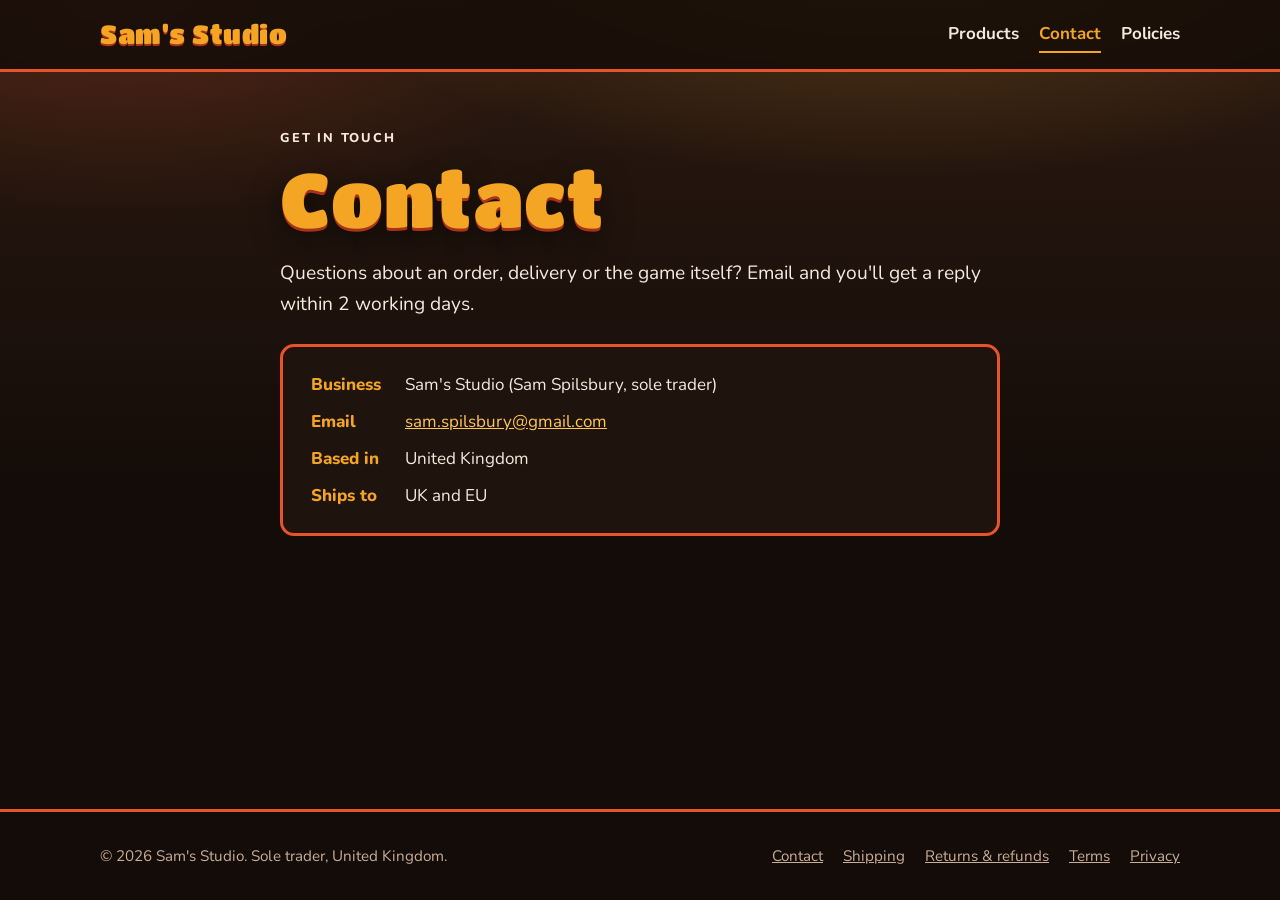
==== contact.html @ fb30d2c3 "Add Sam's Studio site with Crisis in Djibouti product page Co-Authored-By: Claude Opus 5.5 (1M conte" ====
<!doctype html>
<html lang="en-GB">
<head>
  <meta charset="utf-8">
  <meta name="viewport" content="width=device-width, initial-scale=1">
  <title>Contact | Sam's Studio</title>
  <link rel="preconnect" href="https://fonts.googleapis.com">
  <link rel="preconnect" href="https://fonts.gstatic.com" crossorigin>
  <link href="https://fonts.googleapis.com/css2?family=Nunito:wght@400;600;700;800&family=Titan+One&display=swap" rel="stylesheet">
  <link rel="stylesheet" href="css/style.css">
</head>
<body>
  <header class="site-header">
    <div class="wrap">
      <a class="brand" href="index.html">Sam's Studio</a>
      <nav class="nav" aria-label="Main">
        <a href="index.html">Products</a>
        <a href="contact.html" aria-current="page">Contact</a>
        <a href="policies.html">Policies</a>
      </nav>
    </div>
  </header>

  <main>
    <div class="wrap prose">
      <p class="eyebrow">Get in touch</p>
      <h1 class="display">Contact</h1>
      <p class="lead" style="margin-top:20px">Questions about an order, delivery or the game itself? Email and you'll get a reply within 2 working days.</p>

      <div class="info-card">
        <dl>
          <dt>Business</dt>
          <dd>Sam's Studio (Sam Spilsbury, sole trader)</dd>
          <dt>Email</dt>
          <dd><a href="mailto:sam.spilsbury@gmail.com">sam.spilsbury@gmail.com</a></dd>
          <dt>Based in</dt>
          <dd>United Kingdom</dd>
          <dt>Ships to</dt>
          <dd>UK and EU</dd>
        </dl>
      </div>
    </div>
  </main>

  <footer class="site-footer">
    <div class="wrap">
      <span>&copy; 2026 Sam's Studio. Sole trader, United Kingdom.</span>
      <nav aria-label="Footer">
        <a href="contact.html">Contact</a>
        <a href="policies.html#shipping">Shipping</a>
        <a href="policies.html#returns">Returns &amp; refunds</a>
        <a href="policies.html#terms">Terms</a>
        <a href="policies.html#privacy">Privacy</a>
      </nav>
    </div>
  </footer>
</body>
</html>
---- css/style.css ----
/* Sam's Studio — styled after Crisis in Djibouti */

:root {
  --ink: #140c08;
  --ink-2: #1f130d;
  --ink-3: #2b1a11;
  --ember: #e8542a;      /* Crisis card frame */
  --ember-deep: #a8321a;
  --amber: #f5a524;      /* Title lettering */
  --amber-light: #ffc757;
  --aid: #2f74d6;        /* Foreign Aid card frame */
  --power: #f2c230;      /* Power card frame */
  --paper: #fbe3c4;      /* Crisis card body */
  --text: #f6e9dc;
  --muted: #c9ae98;
  --radius: 14px;
  --display: "Titan One", "Arial Rounded MT Bold", "Trebuchet MS", sans-serif;
  --body: "Nunito", system-ui, -apple-system, "Segoe UI", sans-serif;
}

* { box-sizing: border-box; }

html { scroll-behavior: smooth; }

body {
  margin: 0;
  min-height: 100vh;
  display: flex;
  flex-direction: column;
  font-family: var(--body);
  font-size: 1.0625rem;
  line-height: 1.6;
  color: var(--text);
  background:
    radial-gradient(ellipse 80% 50% at 70% -10%, rgba(245, 165, 36, 0.28), transparent 60%),
    radial-gradient(ellipse 60% 40% at 10% 0%, rgba(232, 84, 42, 0.22), transparent 60%),
    linear-gradient(180deg, var(--ink-3) 0%, var(--ink) 55%);
  background-attachment: fixed;
}

img { max-width: 100%; height: auto; display: block; }

a { color: var(--amber-light); }

.wrap {
  width: 100%;
  max-width: 1120px;
  margin: 0 auto;
  padding-inline: 20px;
}

/* ---------- Header ---------- */

.site-header {
  border-bottom: 3px solid var(--ember);
  background: rgba(20, 12, 8, 0.85);
  backdrop-filter: blur(6px);
  position: sticky;
  top: 0;
  z-index: 10;
}

.site-header .wrap {
  display: flex;
  align-items: center;
  justify-content: space-between;
  gap: 16px;
  padding-block: 14px;
  flex-wrap: wrap;
}

.brand {
  font-family: var(--display);
  font-size: 1.6rem;
  color: var(--amber);
  text-decoration: none;
  letter-spacing: 0.02em;
  text-shadow: 0 2px 0 var(--ember-deep);
}

.nav { display: flex; gap: 20px; flex-wrap: wrap; }

.nav a {
  color: var(--text);
  text-decoration: none;
  font-weight: 700;
  padding-block: 4px;
  border-bottom: 2px solid transparent;
}

.nav a:hover,
.nav a[aria-current="page"] { color: var(--amber); border-color: var(--amber); }

main { flex: 1; }

/* ---------- Type ---------- */

.display {
  font-family: var(--display);
  font-weight: 400;
  color: var(--amber);
  line-height: 1.05;
  letter-spacing: 0.01em;
  text-shadow: 0 3px 0 var(--ember-deep), 0 10px 30px rgba(0, 0, 0, 0.5);
  margin: 0;
}

h1.display { font-size: clamp(2.6rem, 7vw, 4.75rem); }
h2.display { font-size: clamp(1.8rem, 4vw, 2.6rem); }

.eyebrow {
  font-weight: 800;
  text-transform: uppercase;
  letter-spacing: 0.14em;
  font-size: 0.8rem;
  color: var(--ember);
  margin: 0 0 10px;
}

.lead { font-size: 1.2rem; color: var(--text); max-width: 60ch; }

/* ---------- Products page ---------- */

.page-intro { padding-block: 64px 32px; }
.page-intro p { color: var(--muted); max-width: 55ch; }

.product-grid {
  display: grid;
  grid-template-columns: 2fr 1fr;
  gap: 28px;
  padding-bottom: 80px;
}

.product-tile {
  display: flex;
  flex-direction: column;
  text-decoration: none;
  color: inherit;
  background: var(--ink-2);
  border: 6px solid var(--ember);
  border-radius: 18px;
  overflow: hidden;
  box-shadow: 0 18px 40px rgba(0, 0, 0, 0.5);
  transition: transform 0.2s ease, box-shadow 0.2s ease, border-color 0.2s ease;
}

.product-tile:hover,
.product-tile:focus-visible {
  transform: translateY(-6px);
  border-color: var(--amber);
  box-shadow: 0 26px 50px rgba(0, 0, 0, 0.6), 0 0 0 4px rgba(245, 165, 36, 0.25);
  outline: none;
}

.product-tile img { width: 100%; }

.product-tile .tile-body {
  padding: 18px 20px 22px;
  display: flex;
  justify-content: space-between;
  align-items: center;
  gap: 12px;
}

.product-tile .tile-name {
  font-family: var(--display);
  font-size: 1.5rem;
  color: var(--amber);
  line-height: 1.1;
}

.product-tile .tile-meta { font-size: 0.9rem; color: var(--muted); }

.product-tile .tile-arrow {
  flex: none;
  width: 44px;
  height: 44px;
  border-radius: 50%;
  display: grid;
  place-items: center;
  background: var(--ember);
  color: #fff;
  font-size: 1.4rem;
  font-weight: 800;
}

.coming-soon {
  border: 3px dashed rgba(201, 174, 152, 0.3);
  border-radius: 18px;
  display: grid;
  place-items: center;
  text-align: center;
  padding: 40px 24px;
  color: var(--muted);
  min-height: 240px;
}

/* ---------- Product detail ---------- */

.hero { padding-block: 48px 64px; }

.hero-grid {
  display: grid;
  grid-template-columns: 1.15fr 1fr;
  gap: 48px;
  align-items: center;
}

.hero-media {
  border: 6px solid var(--ember);
  border-radius: 18px;
  overflow: hidden;
  box-shadow: 0 24px 60px rgba(0, 0, 0, 0.6);
}

.badges { display: flex; flex-wrap: wrap; gap: 10px; margin: 20px 0 24px; }

.badge {
  font-weight: 800;
  font-size: 0.9rem;
  padding: 6px 14px;
  border-radius: 999px;
  background: rgba(245, 165, 36, 0.12);
  border: 2px solid var(--amber);
  color: var(--amber-light);
}

.price {
  font-family: var(--display);
  font-size: 2.4rem;
  color: var(--text);
  margin: 8px 0 4px;
}

.price-note { color: var(--muted); font-size: 0.95rem; margin: 0 0 24px; }

.buy-button {
  display: inline-flex;
  align-items: center;
  justify-content: center;
  gap: 10px;
  font-family: var(--display);
  font-size: 1.5rem;
  letter-spacing: 0.03em;
  color: #2a1204;
  text-decoration: none;
  background: linear-gradient(180deg, var(--amber-light), var(--amber));
  border: 0;
  border-radius: 14px;
  padding: 18px 44px;
  box-shadow: 0 6px 0 var(--ember-deep), 0 16px 30px rgba(0, 0, 0, 0.45);
  cursor: pointer;
  transition: transform 0.12s ease, box-shadow 0.12s ease;
}

.buy-button:hover { transform: translateY(-2px); box-shadow: 0 8px 0 var(--ember-deep), 0 20px 34px rgba(0, 0, 0, 0.5); }
.buy-button:active { transform: translateY(4px); box-shadow: 0 2px 0 var(--ember-deep), 0 8px 16px rgba(0, 0, 0, 0.4); }

.secure-note { font-size: 0.85rem; color: var(--muted); margin-top: 14px; }

/* Card-style sections */

.section { padding-block: 64px; }

.section-head { margin-bottom: 32px; }

.card-row {
  display: grid;
  grid-template-columns: repeat(3, 1fr);
  gap: 24px;
}

.game-card {
  border-radius: 16px;
  padding: 26px 24px 28px;
  border: 6px solid var(--ember);
  background: linear-gradient(180deg, #ffe9cc, #f7c99a);
  color: #2a1204;
  box-shadow: 0 16px 36px rgba(0, 0, 0, 0.45);
}

.game-card.aid { border-color: var(--aid); background: linear-gradient(180deg, #e6f0ff, #bcd4f7); color: #0d1f3d; }
.game-card.power { border-color: var(--power); background: linear-gradient(180deg, #fff6d6, #f7dd8a); color: #2d2200; }

.game-card h3 {
  font-family: var(--display);
  font-weight: 400;
  font-size: 1.6rem;
  margin: 0 0 8px;
  letter-spacing: 0.02em;
}

.game-card p { margin: 0; font-weight: 600; }

.game-card.global { border-color: var(--amber); background: linear-gradient(180deg, #ffe2b8, #f5b867); color: #2a1204; }

.card-row.steps { grid-template-columns: repeat(4, 1fr); }
.steps .game-card { position: relative; padding-top: 34px; }
.steps .game-card:nth-child(odd) { transform: rotate(-1deg); }
.steps .game-card:nth-child(even) { transform: rotate(1deg) translateY(8px); }

.step-num {
  position: absolute;
  top: -18px;
  left: 18px;
  width: 42px;
  height: 42px;
  border-radius: 50%;
  display: grid;
  place-items: center;
  font-family: var(--display);
  font-size: 1.3rem;
  color: #fff;
  background: var(--ember-deep);
  border: 3px solid var(--ink);
}

.warning {
  margin-top: 48px;
  padding: 22px 26px;
  border-left: 6px solid var(--ember);
  background: rgba(232, 84, 42, 0.1);
  border-radius: 0 var(--radius) var(--radius) 0;
  max-width: 820px;
}
.warning p { margin: 0; }
.warning p + p { margin-top: 10px; }
.warning strong { color: var(--amber-light); }

.price-plus { font-family: var(--body); font-size: 1.1rem; font-weight: 700; color: var(--muted); }

.split {
  display: grid;
  grid-template-columns: 1fr 1fr;
  gap: 48px;
  align-items: center;
}

.photo {
  border-radius: 16px;
  overflow: hidden;
  border: 4px solid rgba(245, 165, 36, 0.5);
  box-shadow: 0 20px 44px rgba(0, 0, 0, 0.5);
}

.photo img { width: 100%; height: 100%; object-fit: cover; }

.gallery {
  display: grid;
  grid-template-columns: repeat(3, 1fr);
  gap: 20px;
}

.gallery .photo { aspect-ratio: 4 / 5; }
.gallery .photo:nth-child(2) { transform: translateY(24px); }

.check-list { list-style: none; padding: 0; margin: 0; display: grid; gap: 12px; }
.check-list li { padding-left: 34px; position: relative; }
.check-list li::before {
  content: "";
  position: absolute;
  left: 0;
  top: 0.35em;
  width: 20px;
  height: 20px;
  border-radius: 5px;
  background: var(--ember);
  box-shadow: inset 0 0 0 4px var(--ink);
  border: 2px solid var(--ember);
}

.cta-band {
  margin-block: 32px 80px;
  padding: 48px 32px;
  text-align: center;
  border-radius: 20px;
  border: 6px solid var(--ember);
  background:
    linear-gradient(rgba(20, 12, 8, 0.75), rgba(20, 12, 8, 0.85)),
    url("../images/cid-product.jpg") center / cover;
}

.cta-band p { color: var(--muted); margin: 12px auto 28px; max-width: 50ch; }

.placeholder {
  background: rgba(245, 165, 36, 0.18);
  border: 1px dashed var(--amber);
  border-radius: 4px;
  padding: 0 4px;
}

/* ---------- Text pages (policies, contact) ---------- */

.prose { max-width: 760px; padding-block: 56px 80px; }
.prose h2 {
  font-family: var(--display);
  font-weight: 400;
  color: var(--amber);
  font-size: 1.6rem;
  margin: 48px 0 12px;
}
.prose p, .prose li { color: var(--text); }
.prose .muted { color: var(--muted); }

.info-card {
  background: var(--ink-2);
  border: 3px solid var(--ember);
  border-radius: var(--radius);
  padding: 24px 28px;
  margin-top: 24px;
}

.info-card dl { margin: 0; display: grid; grid-template-columns: max-content 1fr; gap: 10px 24px; }
.info-card dt { font-weight: 800; color: var(--amber); }
.info-card dd { margin: 0; }

/* ---------- Footer ---------- */

.site-footer {
  border-top: 3px solid var(--ember);
  background: var(--ink);
  padding-block: 32px;
  font-size: 0.95rem;
  color: var(--muted);
}

.site-footer .wrap {
  display: flex;
  justify-content: space-between;
  gap: 16px 32px;
  flex-wrap: wrap;
}

.site-footer nav { display: flex; gap: 20px; flex-wrap: wrap; }
.site-footer a { color: var(--muted); }
.site-footer a:hover { color: var(--amber); }

/* ---------- Responsive ---------- */

@media (max-width: 1080px) and (min-width: 861px) {
  .card-row.steps { grid-template-columns: repeat(2, 1fr); gap: 40px 24px; }
}

@media (max-width: 860px) {
  .product-grid { grid-template-columns: 1fr; }
  .coming-soon { min-height: 0; padding: 24px; }
  .hero-grid, .split { grid-template-columns: 1fr; gap: 32px; }
  .card-row, .card-row.steps { grid-template-columns: 1fr; gap: 36px; }
  .steps .game-card:nth-child(n) { transform: none; }
  .gallery { grid-template-columns: 1fr 1fr; }
  .gallery .photo:nth-child(2) { transform: none; }
  .gallery .photo:nth-child(3) { grid-column: span 2; aspect-ratio: 16 / 10; }
  .buy-button { width: 100%; }
}

@media (prefers-reduced-motion: reduce) {
  * { transition: none !important; scroll-behavior: auto !important; }
}
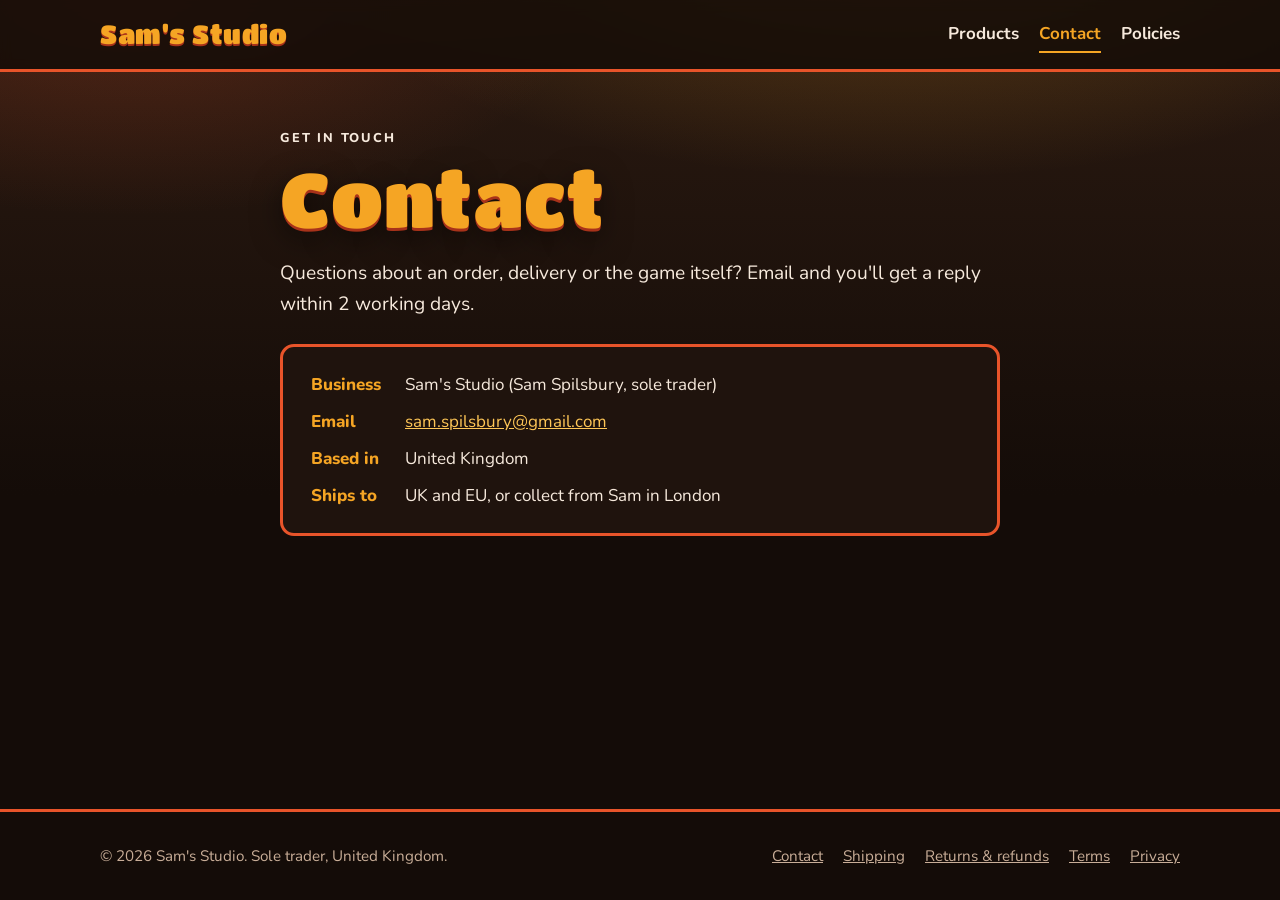
==== commit b8e1ef78: "Add Collect from Sam option wherever delivery is mentioned Co-Authored-By: Claude Opus 5.5 (1M conte" ====
--- a/contact.html
+++ b/contact.html
@@ -36,7 +36,7 @@
           <dt>Based in</dt>
           <dd>United Kingdom</dd>
           <dt>Ships to</dt>
-          <dd>UK and EU</dd>
+          <dd>UK and EU, or collect from Sam in London</dd>
         </dl>
       </div>
     </div>
--- a/css/style.css
+++ b/css/style.css
@@ -256,6 +256,20 @@
 .buy-button:hover { transform: translateY(-2px); box-shadow: 0 8px 0 var(--ember-deep), 0 20px 34px rgba(0, 0, 0, 0.5); }
 .buy-button:active { transform: translateY(4px); box-shadow: 0 2px 0 var(--ember-deep), 0 8px 16px rgba(0, 0, 0, 0.4); }
 
+.collect-note {
+  font-size: 0.95rem;
+  line-height: 1.5;
+  color: var(--text);
+  background: rgba(47, 116, 214, 0.14);
+  border-left: 4px solid var(--aid);
+  border-radius: 0 10px 10px 0;
+  padding: 12px 16px;
+  margin: 0 0 24px;
+  max-width: 52ch;
+}
+
+.cta-band .collect-note { margin: 0 auto 28px; text-align: left; color: var(--text); }
+
 .secure-note { font-size: 0.85rem; color: var(--muted); margin-top: 14px; }
 
 /* Card-style sections */
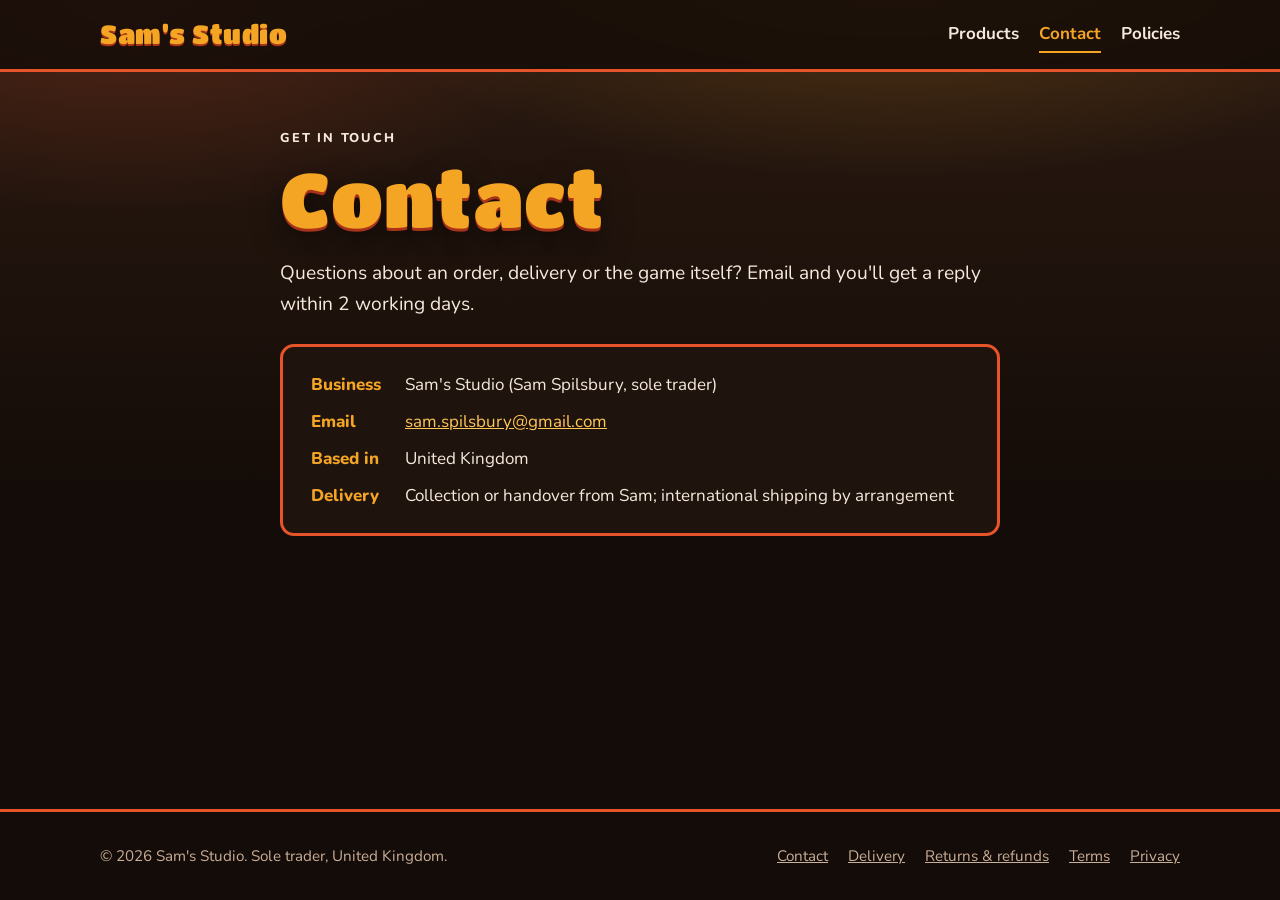
==== commit 7885e58d: "Switch to personal fulfilment for first run, price £35, no direct shipping Co-Authored-By: Claude Op" ====
--- a/contact.html
+++ b/contact.html
@@ -35,8 +35,8 @@
           <dd><a href="mailto:sam.spilsbury@gmail.com">sam.spilsbury@gmail.com</a></dd>
           <dt>Based in</dt>
           <dd>United Kingdom</dd>
-          <dt>Ships to</dt>
-          <dd>UK and EU, or collect from Sam in London</dd>
+          <dt>Delivery</dt>
+          <dd>Collection or handover from Sam; international shipping by arrangement</dd>
         </dl>
       </div>
     </div>
@@ -47,7 +47,7 @@
       <span>&copy; 2026 Sam's Studio. Sole trader, United Kingdom.</span>
       <nav aria-label="Footer">
         <a href="contact.html">Contact</a>
-        <a href="policies.html#shipping">Shipping</a>
+        <a href="policies.html#shipping">Delivery</a>
         <a href="policies.html#returns">Returns &amp; refunds</a>
         <a href="policies.html#terms">Terms</a>
         <a href="policies.html#privacy">Privacy</a>
--- a/css/style.css
+++ b/css/style.css
@@ -268,7 +268,9 @@
   max-width: 52ch;
 }
 
-.cta-band .collect-note { margin: 0 auto 28px; text-align: left; color: var(--text); }
+.collect-note p { margin: 0; color: var(--text); }
+.collect-note p + p { margin-top: 8px; }
+.cta-band .collect-note { margin: 0 auto 28px; text-align: left; }
 
 .secure-note { font-size: 0.85rem; color: var(--muted); margin-top: 14px; }
 
